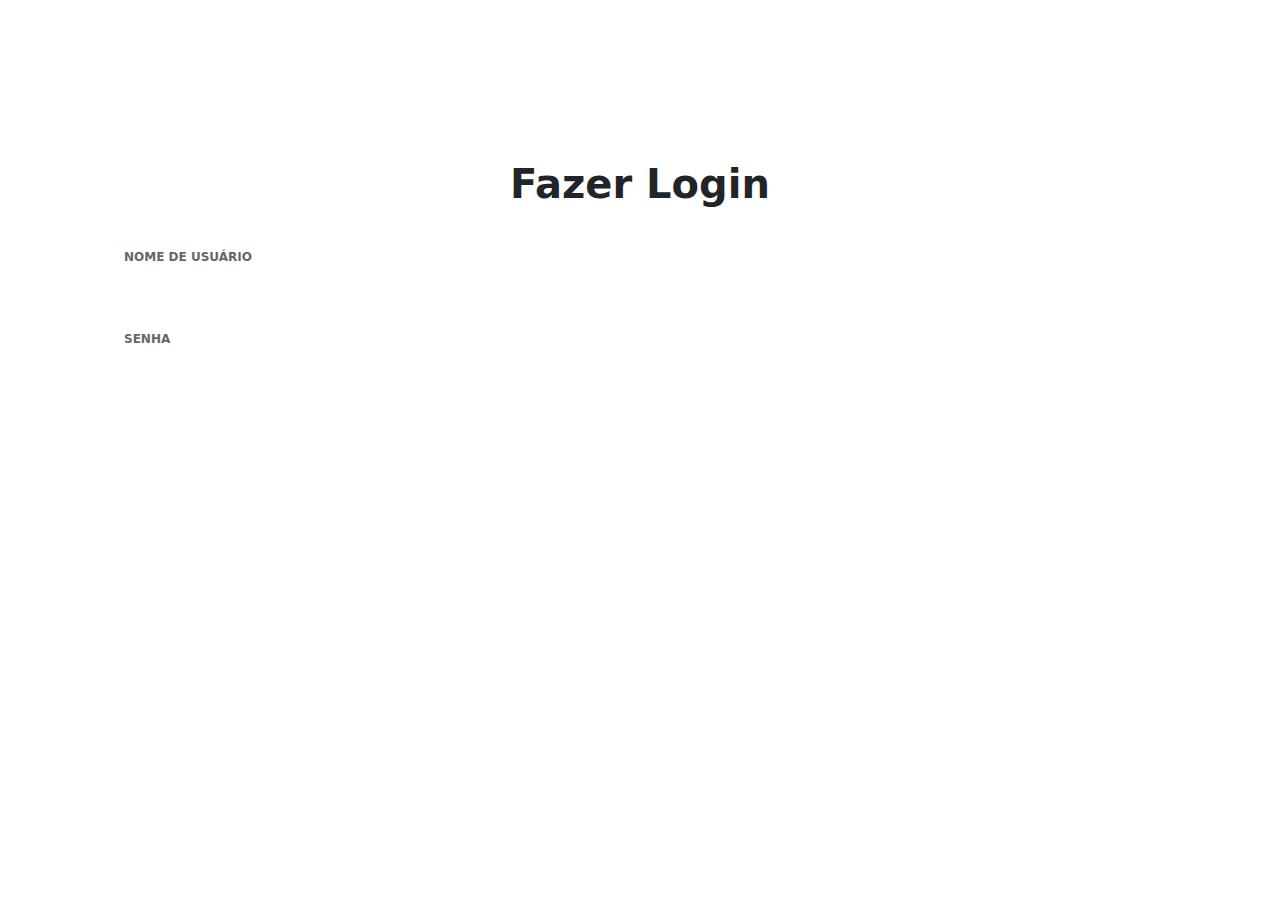
==== login/login.html @ ff59e2e4 "Merge pull request #11 from TheBestGekyume/gekyume" ====
<!DOCTYPE html>
<html lang="pt-br">
  <head>
    <meta charset="UTF-8" />
    <meta name="viewport" content="width=device-width, initial-scale=1.0" />
    <title>Login-Riot-Copy</title>

    <link
      href="https://cdn.jsdelivr.net/npm/bootstrap@5.3.0/dist/css/bootstrap.min.css"
      rel="stylesheet"
    />
    <link rel="stylesheet" href="login.css" />
  </head>
  <body>
    <header class="text-center mt-5">
      <svg
        width="141"
        height="40"
        viewBox="0 0 141 40"
        fill="#fff"
        xmlns="http://www.w3.org/2000/svg"
      >
        <path
          d="M24.2655 0.0798504L0.321289 11.1695L6.28735 33.8773L10.828 33.3197L9.57947 19.0418L11.0704 18.3775L13.6449 32.973L21.4049 32.0202L20.0255 16.2609L21.5019 15.6039L24.3334 31.6613L32.1831 30.6964L30.6728 13.4219L32.1661 12.7575L35.2619 30.3182L43.0219 29.3654V4.77853L24.2655 0.0798504Z"
        ></path>
        <path
          d="M24.8279 34.5198L25.2231 36.7552L43.0219 39.7228V32.2845L24.8376 34.5198H24.8279Z"
        ></path>
        <path
          d="M59.8558 29.86V32.9221H63.6304C63.6308 33.5431 63.4704 34.1537 63.1649 34.6944C62.8455 35.2331 62.3729 35.6644 61.8073 35.9333C61.1311 36.2423 60.3929 36.3916 59.6498 36.3697C58.7917 36.3935 57.9465 36.1568 57.2255 35.6909C56.5213 35.202 55.978 34.5152 55.6643 33.7173C55.2732 32.7197 55.0861 31.6537 55.114 30.5825C55.0854 29.5195 55.2769 28.4621 55.6764 27.4767C56.0031 26.6914 56.5505 26.0176 57.2522 25.5371C57.9597 25.0777 58.7895 24.8428 59.6328 24.8631C60.0719 24.8592 60.5093 24.9172 60.9322 25.0352C61.3084 25.143 61.6635 25.3144 61.9819 25.5419C62.2843 25.7598 62.5453 26.0299 62.7528 26.3396C62.9697 26.6708 63.1333 27.0341 63.2376 27.4161H67.4243C67.3147 26.5374 67.0295 25.6898 66.5855 24.9237C66.1438 24.1678 65.564 23.5017 64.8764 22.9598C64.1559 22.3965 63.343 21.9625 62.474 21.6773C61.5302 21.3701 60.5429 21.2178 59.5504 21.2263C58.3891 21.2167 57.2368 21.4307 56.1564 21.8567C55.1184 22.2701 54.1797 22.8989 53.4025 23.7017C52.5892 24.5501 51.961 25.5582 51.5577 26.662C51.097 27.9395 50.8727 29.2901 50.8958 30.6479C50.8958 32.5778 51.2627 34.2418 51.9964 35.6399C52.6902 36.9866 53.7586 38.1039 55.0728 38.8573C56.4044 39.5678 57.884 39.9563 59.3928 39.9917C60.9017 40.0271 62.3978 39.7083 63.7613 39.0609C64.941 38.4623 65.9232 37.5364 66.5904 36.394C67.2772 35.2318 67.6199 33.8418 67.6182 32.2238V29.8575L59.8558 29.86Z"
        ></path>
        <path
          d="M111.984 39.7543V21.4639H124.51V24.8485H116.118V28.912H122.903V32.2966H116.118V36.3697H124.53V39.7543H111.984Z"
        ></path>
        <path
          d="M136.67 26.8318C136.652 26.5174 136.566 26.2107 136.418 25.9328C136.269 25.6549 136.063 25.4124 135.812 25.2219C135.305 24.8364 134.6 24.6448 133.706 24.6448C133.189 24.6276 132.674 24.7099 132.188 24.8873C131.822 25.0209 131.5 25.2544 131.259 25.5613C131.051 25.8418 130.938 26.1817 130.937 26.5311C130.926 26.8096 130.992 27.0858 131.129 27.3288C131.272 27.5703 131.472 27.774 131.71 27.9228C131.99 28.1042 132.291 28.25 132.607 28.3568C132.976 28.4851 133.351 28.5911 133.732 28.6744L135.339 29.0477C136.127 29.2153 136.895 29.4656 137.63 29.7945C138.268 30.0788 138.857 30.4617 139.376 30.9291C139.851 31.3617 140.229 31.8896 140.486 32.4784C140.755 33.1137 140.888 33.7984 140.876 34.4883C140.904 35.5326 140.604 36.5592 140.018 37.4244C139.4 38.2836 138.545 38.9448 137.558 39.3276C136.327 39.8029 135.015 40.0303 133.696 39.9968C132.357 40.0254 131.026 39.794 129.776 39.3155C128.723 38.9064 127.817 38.1901 127.177 37.2595C126.558 36.3447 126.235 35.2035 126.207 33.8361H130.19C130.196 34.3642 130.362 34.8781 130.667 35.3088C130.973 35.7396 131.403 36.0666 131.899 36.2461C132.46 36.459 133.055 36.5627 133.655 36.5516C134.204 36.5635 134.752 36.474 135.269 36.2873C135.678 36.143 136.04 35.8919 136.319 35.5599C136.564 35.2511 136.699 34.8684 136.699 34.4738C136.703 34.1199 136.581 33.7762 136.355 33.504C136.078 33.2018 135.735 32.9685 135.352 32.8227C134.811 32.6022 134.252 32.4286 133.681 32.3038L131.725 31.8311C130.165 31.4593 128.935 30.8726 128.033 30.0709C127.131 29.2692 126.683 28.183 126.69 26.8124C126.661 25.7606 126.978 24.7285 127.592 23.8739C128.234 23.0048 129.099 22.3254 130.096 21.9076C131.245 21.4202 132.484 21.1798 133.732 21.2021C134.975 21.1742 136.208 21.4149 137.349 21.9076C138.318 22.3292 139.15 23.0126 139.752 23.8811C140.33 24.7513 140.634 25.7749 140.624 26.8196L136.67 26.8318Z"
        ></path>
        <path
          d="M109.036 39.7543H104.947V25.8498L104.527 25.845L100.396 39.7543H96.3092L92.2898 25.845L91.7685 25.8498V39.7543H87.6788V21.4639H94.6291L98.1395 33.7222H98.5637L102.074 21.4639H109.036V39.7543Z"
        ></path>
        <path
          d="M81.2401 39.7543H85.6691L79.5286 21.4663H73.9164L67.7661 39.7543H72.2025L73.3976 35.7442H80.0449L81.2401 39.7543ZM74.3479 32.5536L76.3407 25.8498H77.0922L79.0946 32.5536H74.3479Z"
        ></path>
        <path d="M72.9176 0.249565H68.7843V18.54H72.9176V0.249565Z"></path>
        <path
          d="M92.5467 9.39477C92.5467 11.4023 92.1661 13.0994 91.4049 14.4862C90.6978 15.8251 89.6217 16.9332 88.3043 17.6793C86.9498 18.402 85.4383 18.78 83.9031 18.78C82.3679 18.78 80.8563 18.402 79.5019 17.6793C78.1841 16.9304 77.1082 15.8198 76.4013 14.4789C75.6401 13.0792 75.2594 11.3821 75.2594 9.3875C75.2594 7.39295 75.6401 5.69175 76.4013 4.28393C77.1069 2.94907 78.1793 1.84373 79.4922 1.09814C80.8472 0.377098 82.3585 0 83.8934 0C85.4283 0 86.9396 0.377098 88.2946 1.09814C89.6121 1.84423 90.6881 2.95233 91.3952 4.2912C92.1564 5.68771 92.537 7.3889 92.537 9.39477H92.5467ZM88.331 9.39477C88.3624 8.31864 88.1786 7.24707 87.7904 6.24293C87.4832 5.4581 86.9489 4.78277 86.2558 4.30333C85.5467 3.86737 84.7306 3.63656 83.8982 3.63656C83.0659 3.63656 82.2498 3.86737 81.5407 4.30333C80.8468 4.78314 80.311 5.4582 80.0013 6.24293C79.2722 8.2809 79.2722 10.5086 80.0013 12.5466C80.31 13.3319 80.846 14.0073 81.5407 14.4862C82.2498 14.9222 83.0659 15.153 83.8982 15.153C84.7306 15.153 85.5467 14.9222 86.2558 14.4862C86.9497 14.0076 87.4842 13.332 87.7904 12.5466C88.1783 11.5424 88.362 10.4709 88.331 9.39477Z"
        ></path>
        <path
          d="M60.0982 12.1635L62.2219 18.54H66.7576L64.3964 11.6714H61.1892L60.9976 11.0798C61.6086 10.961 62.6534 10.7767 63.5795 10.1464C64.2281 9.70505 64.76 9.11291 65.1294 8.42078C65.4989 7.72864 65.6949 6.95718 65.7007 6.17261C65.7284 5.0889 65.4549 4.01875 64.9104 3.08138C64.3782 2.1737 63.5885 1.44459 62.6413 0.98661C61.5306 0.472248 60.3156 0.22324 59.0922 0.259261H51.7152V18.54H55.851V12.1635H60.0982ZM60.0207 8.37891C59.4577 8.58593 58.8602 8.68305 58.2607 8.665H55.851V3.60749H58.2534C58.8534 3.59022 59.4508 3.69242 60.011 3.90813C60.4539 4.08433 60.8281 4.39898 61.0776 4.80519C61.3321 5.2147 61.4587 5.69079 61.4413 6.17261C61.461 6.64717 61.3359 7.11649 61.0825 7.51821C60.8317 7.91308 60.4589 8.21529 60.0207 8.37891Z"
        ></path>
        <path
          d="M92.937 0.249568V3.64386H100.04L100.234 4.23786C99.6328 4.35424 98.617 4.53365 97.7055 5.13493V18.5448H101.795V3.63416H106.552V0.239867L92.937 0.249568Z"
        ></path>
      </svg>
    </header>

    <section class="d-flex flex-column text-center mt-4 py-5 px-3 mx-auto">
      <form action="">
        <h1>Fazer Login</h1>

        <div class="form-floating my-4">
          <input
            type="email"
            class="form-control border-0"
            id="floatingInput"
            placeholder="name@example.com"
          />
          <label for="floatingInput">NOME DE USUÁRIO</label>
        </div>

        <div class="form-floating">
          <input
            type="password"
            class="form-control border-0"
            id="floatingPassword"
            placeholder="Password"
          />
          <label for="floatingPassword">SENHA</label>
        </div>
      </form>
    </section>
  </body>
</html>
---- login/login.css ----
* {
  margin: 0;
  padding: 0;
  box-sizing: border-box;
}

body {
  background: url(https://lolstatic-a.akamaihd.net/rso-authenticator-ui/0.68.48/assets/arcane_mobile_default_BG_2x.jpg);
}
body header {
  width: 100vw;
}
body section {
  background-color: #fff;
  width: 85vw;
}
body section form h1 {
  font-weight: 700;
}
body section form input.form-control {
  box-shadow: none !important;
  transition: background-color 250ms;
}
body section form input.form-control:focus {
  border: 2px solid #111 !important;
  background-color: transparent !important;
}
body section form input.form-control:hover {
  background-color: rgba(0, 0, 0, 0.1529411765);
}
body section form label {
  color: rgb(102, 102, 102);
  font-weight: 800;
  font-size: 12px;
  outline: 0 !important;
  border: 0 !important;
}/*# sourceMappingURL=login.css.map */
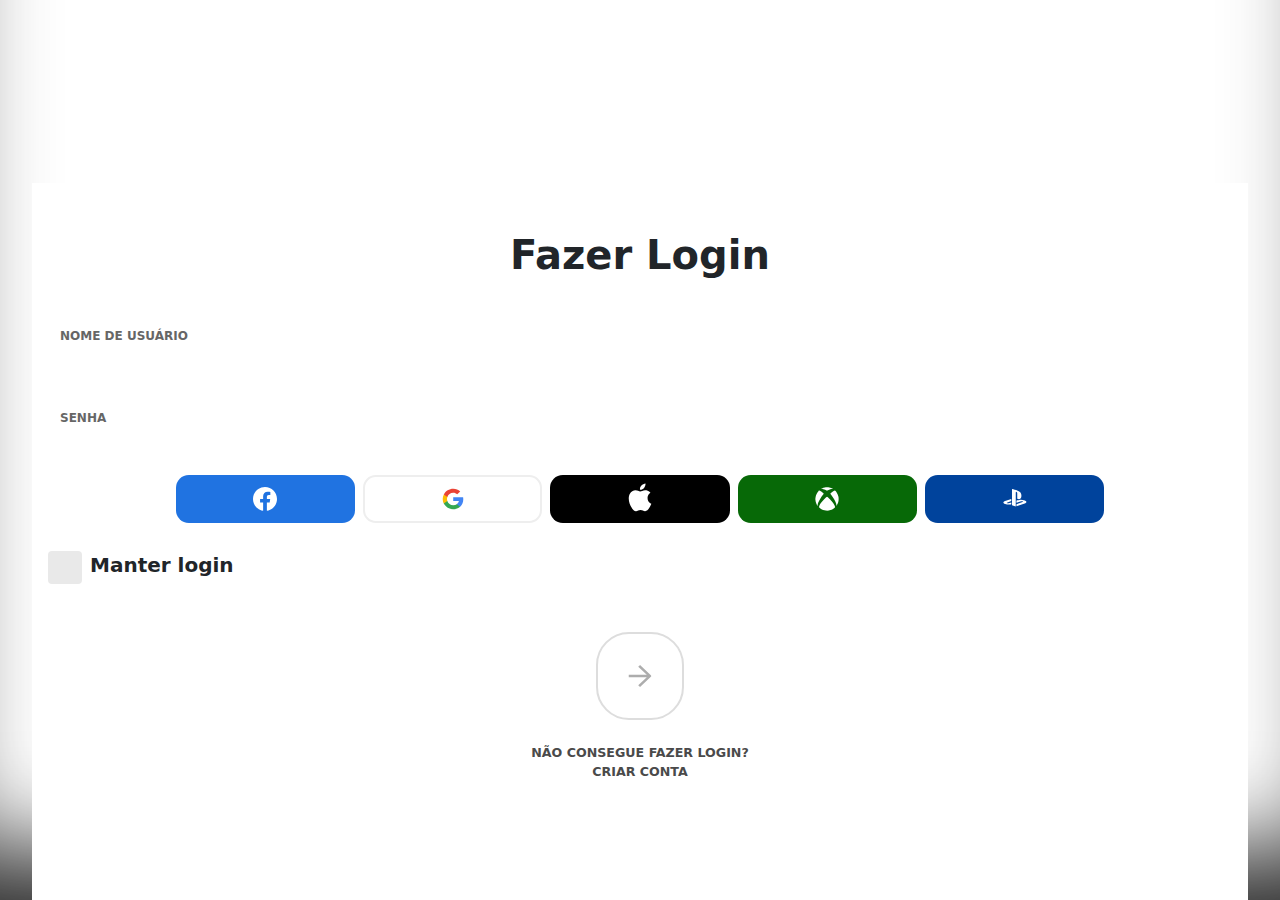
==== commit d4fcae80: "login-melhorias" ====
--- a/login/login.html
+++ b/login/login.html
@@ -54,18 +54,18 @@
       </svg>
     </header>
 
-    <section class="d-flex flex-column text-center mt-4 py-5 px-3 mx-auto">
-      <form action="">
+    <section class="mt-4 py-5 px-3 mx-auto">
+      <form class="d-flex flex-column text-center justify-content-center">
         <h1>Fazer Login</h1>
 
         <div class="form-floating my-4">
           <input
-            type="email"
+            type="text"
             class="form-control border-0"
-            id="floatingInput"
+            id="floatingnName"
             placeholder="name@example.com"
           />
-          <label for="floatingInput">NOME DE USUÁRIO</label>
+          <label for="floatingnName">NOME DE USUÁRIO</label>
         </div>
 
         <div class="form-floating">
@@ -77,7 +77,160 @@
           />
           <label for="floatingPassword">SENHA</label>
         </div>
+
+        <div class="container my-4 ">
+          <div class="row g-2 justify-content-center">
+            <div class="col-4 col-lg-2 d-flex">
+              <button
+                class="btn btn-facebook flex-grow-1 d-flex align-items-center justify-content-center"
+              >
+                <svg
+                  role="img"
+                  viewBox="0 0 24 24"
+                  xmlns="http://www.w3.org/2000/svg"
+                  aria-label="facebook"
+                  class=""
+                >
+                  <title id="social">facebook</title>
+                  <path
+                    d="M24 12C24 5.37258 18.6274 0 12 0C5.37258 0 0 5.37258 0 12C0 17.9895 4.3882 22.954 10.125 23.8542V15.4687H7.07812V12H10.125V9.35625C10.125 6.34875 11.9166 4.6875 14.6576 4.6875C15.9705 4.6875 17.3438 4.92187 17.3438 4.92187V7.875H15.8306C14.34 7.875 13.875 8.80008 13.875 9.74906V12H17.2031L16.6711 15.4687H13.875V23.8542C19.6118 22.954 24 17.9895 24 12Z"
+                    fill="#fff"
+                  ></path>
+                </svg>
+              </button>
+            </div>
+            <div class="col-4 col-lg-2 d-flex">
+              <button
+                class="btn btn-google flex-grow-1 d-flex align-items-center justify-content-center"
+              >
+                <svg
+                  role="img"
+                  viewBox="10 10 28 28"
+                  xmlns="http://www.w3.org/2000/svg"
+                  aria-label="google"
+                  class="sc-hLseeU idnFbI sc-iAEyYk bWqgHG"
+                >
+                  <title id="social">google</title>
+                  <path
+                    d="M35.9999 24.2741C35.9999 23.4584 35.9324 22.6384 35.7884 21.8359H24.2417V26.4565H30.854C30.5796 27.9467 29.6979 29.2649 28.407 30.1026V33.1007H32.3519C34.6684 31.0108 35.9999 27.9246 35.9999 24.2741Z"
+                    fill="#4285F4"
+                  ></path>
+                  <path
+                    d="M24.2417 35.9984C27.5434 35.9984 30.3277 34.9359 32.3564 33.1018L28.4115 30.1037C27.314 30.8356 25.8971 31.25 24.2462 31.25C21.0526 31.25 18.3447 29.1382 17.3731 26.2988H13.3022V29.3895C15.3804 33.4412 19.6131 35.9984 24.2417 35.9984Z"
+                    fill="#34A853"
+                  ></path>
+                  <path
+                    d="M17.3685 26.298C16.8557 24.8078 16.8557 23.1941 17.3685 21.7039V18.6133H13.3022C11.5659 22.0037 11.5659 25.9982 13.3022 29.3886L17.3685 26.298Z"
+                    fill="#FBBC04"
+                  ></path>
+                  <path
+                    d="M24.2417 16.7492C25.987 16.7227 27.6738 17.3664 28.9378 18.548L32.4329 15.1223C30.2198 13.0854 27.2825 11.9655 24.2417 12.0008C19.6131 12.0008 15.3804 14.558 13.3022 18.6142L17.3686 21.7048C18.3357 18.8611 21.0481 16.7492 24.2417 16.7492Z"
+                    fill="#EA4335"
+                  ></path>
+                </svg>
+              </button>
+            </div>
+            <div class="col-4 col-lg-2 d-flex">
+              <button
+                class="btn btn-apple flex-grow-1 d-flex align-items-center justify-content-center"
+              >
+                <svg
+                  role="img"
+                  viewBox="0 0 24 32"
+                  xmlns="http://www.w3.org/2000/svg"
+                  aria-label="apple"
+                  class="sc-hLseeU idnFbI sc-iAEyYk bWqgHG"
+                >
+                  <title id="social">apple</title>
+                  <path
+                    d="M23.25 20.765C23.25 20.8551 22.7096 22.7465 21.3586 24.7279C20.1877 26.4392 19.0169 28.0604 17.1255 28.1505C15.2341 28.1505 14.6937 27.0697 12.5321 27.0697C10.3705 27.0697 9.74001 28.1505 8.02874 28.2405C6.22741 28.3306 4.78634 26.4392 3.70554 24.7279C1.27375 21.2153 -0.527587 14.9107 1.90421 10.6775C3.07508 8.606 5.23668 7.255 7.57841 7.255C9.37974 7.255 11.091 8.42586 12.1718 8.42586C13.2526 8.42586 15.3241 6.9848 17.4857 7.16493C18.3864 7.16493 20.9083 7.5252 22.5295 9.86693C22.4394 9.957 19.4672 11.6683 19.5573 15.0908C19.5573 19.3239 23.1599 20.765 23.25 20.765ZM16.0447 4.91326C17.0354 3.7424 17.6659 2.1212 17.4857 0.5C16.1347 0.590067 14.4235 1.40067 13.4327 2.57153C12.5321 3.56227 11.7215 5.27353 11.9917 6.80466C13.5228 6.9848 15.0539 6.08413 16.0447 4.91326Z"
+                    fill="#fff"
+                  ></path>
+                </svg>
+              </button>
+            </div>
+            <div class="col-6 col-lg-2 d-flex">
+              <button
+                class="btn btn-xbox flex-grow-1 d-flex align-items-center justify-content-center"
+              >
+                <svg
+                  role="img"
+                  viewBox="0 0 22 22"
+                  xmlns="http://www.w3.org/2000/svg"
+                  aria-label="xbox"
+                  class="sc-hLseeU idnFbI sc-iAEyYk bWqgHG"
+                >
+                  <title id="social">xbox</title>
+                  <path
+                    d="M9.93695 21.6234C8.29366 21.4662 6.62994 20.8763 5.20074 19.9444C4.00311 19.1634 3.73266 18.8424 3.73266 18.2017C3.73266 16.9148 5.14843 14.6608 7.57072 12.0912C8.94642 10.6319 10.8627 8.92132 11.0699 8.96764C11.4727 9.05767 14.6936 12.1977 15.8993 13.6758C17.806 16.0132 18.6826 17.9271 18.2373 18.7803C17.8988 19.4289 15.7983 20.6966 14.2551 21.1836C12.9833 21.585 11.3129 21.7552 9.93695 21.6234ZM2.11512 16.8637C1.11992 15.3377 0.617109 13.8355 0.37435 11.6627C0.29419 10.9452 0.322915 10.5348 0.556372 9.06223C0.847342 7.22683 1.89314 5.10352 3.14977 3.79678C3.68498 3.24024 3.73278 3.22668 4.38516 3.44633C5.1774 3.71307 6.02345 4.29706 7.33555 5.48286L8.1011 6.17471L7.68305 6.68801C5.74247 9.07072 3.6939 12.4481 2.92186 14.5377C2.50215 15.6736 2.33286 16.8139 2.51345 17.2886C2.63538 17.6091 2.52339 17.4897 2.11512 16.8637ZM19.584 17.1232C19.6823 16.6435 19.558 15.7626 19.2666 14.874C18.6354 12.9498 16.5258 9.37002 14.5886 6.93613L13.9788 6.16995L14.6385 5.56448C15.5 4.77392 16.0981 4.30055 16.7434 3.89855C17.2526 3.58132 17.9804 3.30049 18.2932 3.30049C18.486 3.30049 19.165 4.00471 19.7131 4.77324C20.562 5.96354 21.1865 7.40644 21.5029 8.90851C21.7073 9.87904 21.7244 11.9565 21.5358 12.9247C21.3811 13.7192 21.0544 14.7498 20.7357 15.4488C20.4969 15.9725 19.903 16.9896 19.6427 17.3206C19.5089 17.4908 19.5088 17.4904 19.584 17.1232ZM10.1129 2.93713C9.21907 2.48348 7.84018 1.99652 7.07848 1.86551C6.81145 1.81958 6.35593 1.79396 6.06622 1.80859C5.43776 1.8403 5.46583 1.80746 6.47401 1.3314C7.31219 0.935622 8.01134 0.702884 8.96046 0.503706C10.0281 0.279644 12.035 0.277015 13.0857 0.4983C14.2205 0.737308 15.5568 1.23432 16.3098 1.69745L16.5336 1.8351L16.0201 1.80918C14.9998 1.75769 13.5128 2.16968 11.9162 2.94621C11.4347 3.18043 11.0157 3.3675 10.9853 3.36191C10.9548 3.35633 10.5622 3.16518 10.1129 2.93713Z"
+                    fill="#fff"
+                  ></path>
+                </svg>
+              </button>
+            </div>
+            <div class="col-6 col-lg-2 d-flex">
+              <button
+                class="btn btn-ps4 flex-grow-1 d-flex align-items-center justify-content-center"
+              >
+                <svg
+                  role="img"
+                  viewBox="0 0 25 19"
+                  xmlns="http://www.w3.org/2000/svg"
+                  aria-label="playstation"
+                  class="sc-hLseeU idnFbI sc-iAEyYk bWqgHG"
+                >
+                  <title id="social">playstation</title>
+                  <path
+                    d="M9.37418 0V17.0614L13.2844 18.2883V3.97592C13.2844 3.30712 13.5881 2.85971 14.0786 3.01192C14.714 3.18719 14.8401 3.80526 14.8401 4.47406V10.1889C17.2788 11.3512 19.1942 10.1889 19.1942 7.1216C19.1942 3.97592 18.073 2.57835 14.7607 1.45753C13.4573 1.02396 11.0373 0.304421 9.37418 0Z"
+                    fill="#fff"
+                  ></path>
+                  <path
+                    d="M14.0272 15.793L20.3154 13.5837C21.0301 13.33 21.1376 12.9748 20.5583 12.7857C19.979 12.5966 18.9325 12.652 18.2177 12.9057L14.0272 14.3632V12.0385L14.2701 11.9555C14.2701 11.9555 15.4801 11.5358 17.1806 11.3467C18.8858 11.1622 20.9694 11.3743 22.6045 11.9832C24.4498 12.5597 24.6554 13.4038 24.1882 13.9896C23.7211 14.5754 22.5718 14.9905 22.5718 14.9905L14.0272 18.0209V15.793Z"
+                    fill="#fff"
+                  ></path>
+                  <path
+                    d="M2.20319 15.5578C0.311138 15.0319 -0.0065405 13.9342 0.857732 13.3023C1.6566 12.7165 3.01608 12.2783 3.01608 12.2783L8.62217 10.3134V12.5551L4.59045 13.9803C3.87568 14.234 3.76823 14.5891 4.34752 14.7782C4.92682 14.9627 5.97796 14.912 6.69274 14.6583L8.62684 13.9665V15.9729C8.50538 15.9959 8.3699 16.0144 8.23909 16.0374C6.29564 16.3465 4.2354 16.2173 2.20319 15.5578Z"
+                    fill="#fff"
+                  ></path>
+                </svg>
+              </button>
+            </div>
+          </div>
+        </div>
+
+        <div class="d-flex align-self-start align-items-center mb-5">
+          <input
+            class="form-check-input me-2"
+            type="checkbox"
+            value=""
+            id="flexCheckDefault"
+          />
+          <label class="fs-5 form-check-label text-dark" for="flexCheckDefault">
+            Manter login
+          </label>
+        </div>
+
+        <button class="btn-submit mx-auto" type="submit">
+          <svg
+            role="img"
+            viewBox="0 0 32 32"
+            xmlns="http://www.w3.org/2000/svg"
+            aria-label="forward"
+            class="sc-hLseeU idnFbI sc-iAEyYk ciBkas"
+            fill="rgb(173, 173, 173)"
+          >
+            <path
+              d="M22.8011 14.75L14.2234 6.70971L16.0474 5L26.8695 15.1441C27.3732 15.6163 27.3732 16.3817 26.8695 16.8538L16.0474 26.998L14.2234 25.2883L22.7989 17.25H4.75V14.75H22.8011Z"
+            ></path>
+          </svg>
+        </button>
       </form>
+
+      <div class="d-flex flex-column align-items-center mt-4">
+        <a href="#">NÃO CONSEGUE FAZER LOGIN?</a>
+        <a href="#">CRIAR CONTA</a>
+      </div>
+
     </section>
   </body>
 </html>
--- a/login/login.css
+++ b/login/login.css
@@ -5,14 +5,18 @@
 }
 
 body {
+  display: grid;
+  background-repeat: no-repeat !important;
+  height: 100vh;
   background: url(https://lolstatic-a.akamaihd.net/rso-authenticator-ui/0.68.48/assets/arcane_mobile_default_BG_2x.jpg);
+  box-shadow: inset 0px -104px 100px -55px rgba(0, 0, 0, 0.83);
 }
 body header {
-  width: 100vw;
+  width: 100%;
 }
 body section {
   background-color: #fff;
-  width: 85vw;
+  width: 95vw;
 }
 body section form h1 {
   font-weight: 700;
@@ -29,9 +33,103 @@
   background-color: rgba(0, 0, 0, 0.1529411765);
 }
 body section form label {
-  color: rgb(102, 102, 102);
+  color: #666;
   font-weight: 800;
   font-size: 12px;
   outline: 0 !important;
   border: 0 !important;
+}
+body section .form-check-input {
+  width: 34px;
+  height: 33px;
+  transition: 100ms;
+  background-color: rgba(10, 10, 10, 0.09);
+  border: transparent !important;
+}
+body section .form-check-input:checked {
+  background-color: #d53235 !important;
+  border-color: #d53235 !important;
+}
+body section .form-check-input:focus {
+  box-shadow: none !important;
+}
+body section .form-check-label {
+  cursor: pointer;
+  font-weight: 600;
+}
+body section button.btn-submit {
+  transition: 150ms;
+  width: 88px;
+  height: 88px;
+  border: 2px solid #ddd;
+  border-radius: 33px;
+  background-color: transparent;
+}
+body section button.btn-submit:hover {
+  color: #fff;
+  background-color: #d53235;
+  border-color: #d53235;
+}
+body section button.btn-submit svg {
+  width: 32px;
+}
+body section button.btn-submit svg:hover {
+  fill: #fff;
+}
+body section .btn-facebook,
+body section .btn-google,
+body section .btn-apple,
+body section .btn-xbox,
+body section .btn-ps4 {
+  height: 48px;
+  border-radius: 12.8px;
+}
+body section .btn-facebook svg,
+body section .btn-google svg,
+body section .btn-apple svg,
+body section .btn-xbox svg,
+body section .btn-ps4 svg {
+  width: 24px;
+}
+body section .btn-facebook {
+  background-color: rgba(9, 101, 222, 0.9058823529);
+}
+body section .btn-facebook:hover {
+  background-color: #0965de;
+  color: #fff;
+}
+body section .btn-google {
+  border: 2px solid #eee;
+  background-color: transparent;
+}
+body section .btn-google:hover {
+  background-color: #f8f8f8;
+  border-color: #ccc;
+}
+body section .btn-apple {
+  background-color: #000;
+}
+body section .btn-apple:hover {
+  background-color: #333;
+}
+body section .btn-xbox {
+  background-color: #076907;
+}
+body section .btn-xbox:hover {
+  background-color: #045204;
+}
+body section .btn-ps4 {
+  background-color: #00439c;
+}
+body section .btn-ps4:hover {
+  background-color: #003b8c;
+}
+body section a {
+  font-size: 12.64px;
+  color: #4a4a4a;
+  text-decoration: none;
+  font-weight: 800;
+}
+body section a:hover {
+  color: #000;
 }/*# sourceMappingURL=login.css.map */